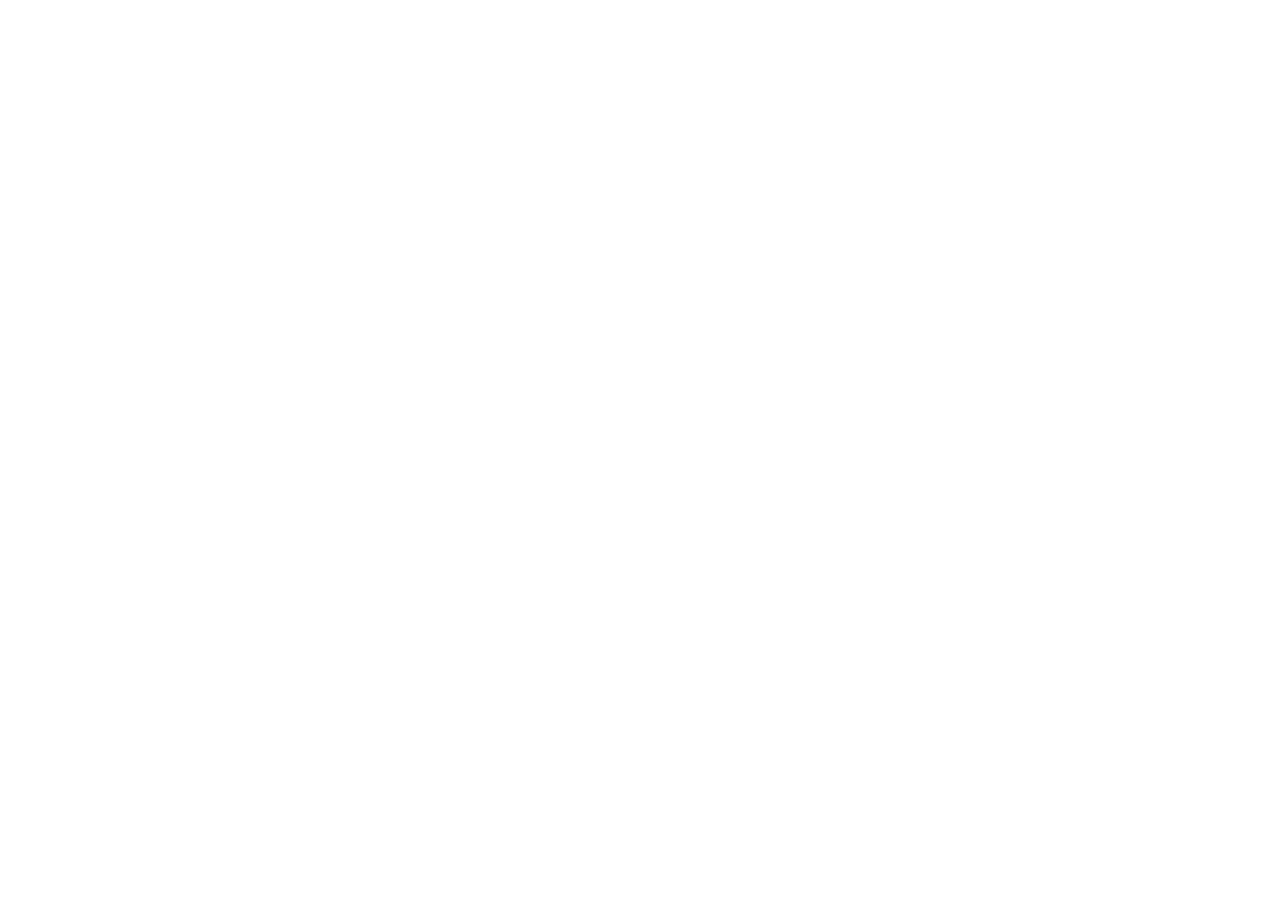
==== index.html @ 05d18ce1 "Inicializando o site" ====
<!DOCTYPE html>
<html lang="pt-br">
<head>
    <meta charset="UTF-8">
    <meta name="viewport" content="width=device-width, initial-scale=1.0">
    <meta name="author" content="Leonardo Mello">
    <link rel="stylesheet" href="style.css">
    <title>Vinheria Agnello</title>
</head>
<body>
    
    <script src="script.js"></script>
</body>
</html>
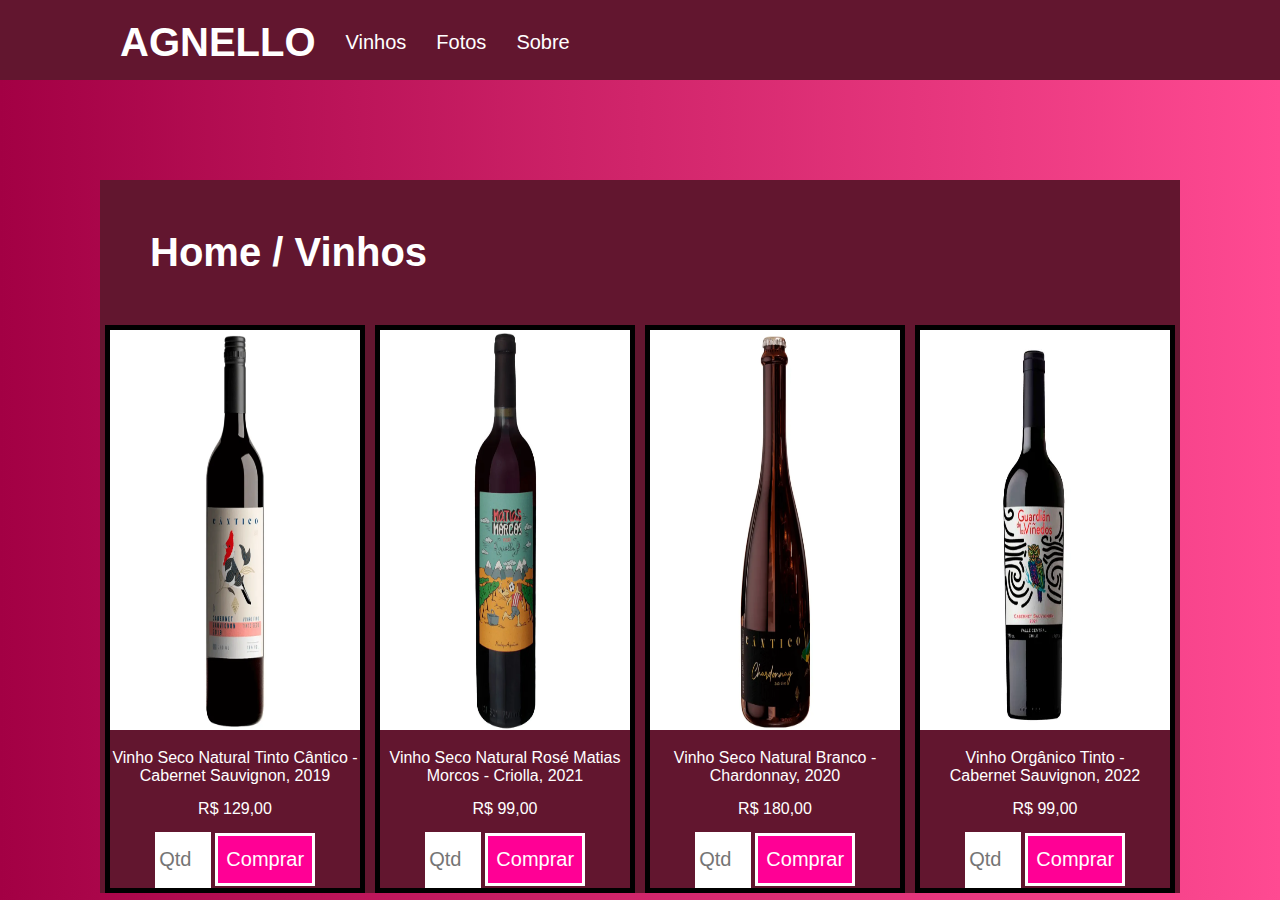
==== commit 3c1285f6: "Finalizando o home" ====
--- a/index.html
+++ b/index.html
@@ -4,11 +4,60 @@
     <meta charset="UTF-8">
     <meta name="viewport" content="width=device-width, initial-scale=1.0">
     <meta name="author" content="Leonardo Mello">
-    <link rel="stylesheet" href="style.css">
+    <link rel="stylesheet" href="style-index.css">
+    <link rel="shortcut icon" href="/favicon/favicon.ico" type="image/x-icon">
     <title>Vinheria Agnello</title>
 </head>
 <body>
-    
+    <footer id="teto">
+        <div class="navbar">
+            <h1>AGNELLO</h1>
+            <a href="">Vinhos</a>
+            <a href="">Fotos</a>
+            <a href="">Sobre</a>
+        </div>
+    </footer>
+    <main id="main">
+        <section>
+            <h1>Home / Vinhos</h1>
+            <div class="Vinhos">
+                <div class="vinho1">
+                    <img src="img/vinho1.webp" alt="Vinho Seco Natural Tinto Cântico - Cabernet Sauvignon, 2019">
+                    <p>Vinho Seco Natural Tinto Cântico - <br>Cabernet Sauvignon, 2019</p>
+                    <p>R$ 129,00</p>
+                    <input type="number" id="qtd-v1" placeholder="Qtd">
+                    <button onclick="btnCompar()">Comprar</button>
+                </div>
+                <div class="vinho2">
+                    <img src="img/vinho2.webp" alt="Vinho Seco Natural Rosé Matias Morcos - Criolla, 2021">
+                    <p>Vinho Seco Natural Rosé Matias<br> Morcos - Criolla, 2021</p>
+                    <p>R$ 99,00</p>
+                    <input type="number" id="qtd-v2" placeholder="Qtd">
+                    <button onclick="btnCompar()">Comprar</button>
+                </div>
+                <div class="vinho3">
+                    <img src="img/vinho3.webp" alt="Vinho Seco Natural Branco Cântico - Chardonnay, 2020">
+                    <p>Vinho Seco Natural Branco - <br>Chardonnay, 2020</p>
+                    <p>R$ 180,00</p>
+                    <input type="number" id="qtd-v3" placeholder="Qtd">
+                    <button onclick="btnCompar()">Comprar</button>
+                </div>
+                <div class="vinho4">
+                    <img src="img/vinho4.webp" alt="Vinho Orgânico Tinto Guardian De Los Vinedos - Cabernet Sauvignon, 2022">
+                    <p>Vinho Orgânico Tinto - <br>Cabernet Sauvignon, 2022</p>
+                    <p>R$ 99,00</p>
+                    <input type="number" id="qtd-v4" placeholder="Qtd">
+                    <button onclick="btnCompar()">Comprar</button>
+                </div>
+            </div>
+        </section>
+        <section class="Fotos">
+            
+        </section>
+        <section class="Sobre">
+            
+        </section>
+    </main>
     <script src="script.js"></script>
 </body>
 </html>--- a/style-index.css
+++ b/style-index.css
@@ -0,0 +1,85 @@
+*{
+    padding: 0;
+    margin: 0;
+    font-family: Arial, Helvetica, sans-serif;
+    color: white;
+}
+body{
+    background-image: linear-gradient(90deg, #a30044, #ff4a92);
+}
+footer{
+    background-color: #62162f;
+    height: 80px;
+}
+footer a{
+    text-decoration: none;
+}
+footer a:hover{
+    text-decoration: underline;
+    color: rgb(172, 172, 172);
+}
+.navbar{
+    padding: 20px;
+    display: flex;
+    gap: 30px;
+    align-items: center;
+    font-size: 20px;
+    margin-left: 100px;
+}
+#main{
+    max-width: 100%;
+    margin-top: 100px;
+    margin-left: 100px;
+    margin-right: 100px;
+    background-color: #62162f;
+}
+#main h1{
+    font-size: 40px;
+    padding: 50px;
+}
+#main img{
+    width: 250px;
+    height: 400px;
+}
+.Vinhos{
+    display: flex;
+    justify-content: space-around;
+    text-align: center;
+}
+.Vinhos button{
+    background-color: rgb(255, 0, 149);
+    height: 53px;
+    width: 100px;
+    margin-top: 15px;
+    font-size: 20px;
+    border: solid white;
+}
+.Vinhos button:hover{
+    background-color: rgb(172, 172, 172);
+}
+.Vinhos input{
+    text-align: center;
+    height: 50px;
+    width: 50px;
+    color: black;
+    font-size: 20px;
+    border: solid white;
+}
+.Vinhos p{
+    margin-top: 15px;
+}
+.vinho1{
+    border: solid black 5px;
+}
+.vinho2{
+    border: solid black 5px;
+}
+
+.vinho3{
+    border: solid black 5px;
+}
+
+.vinho4{
+    border: solid black 5px;
+}
+
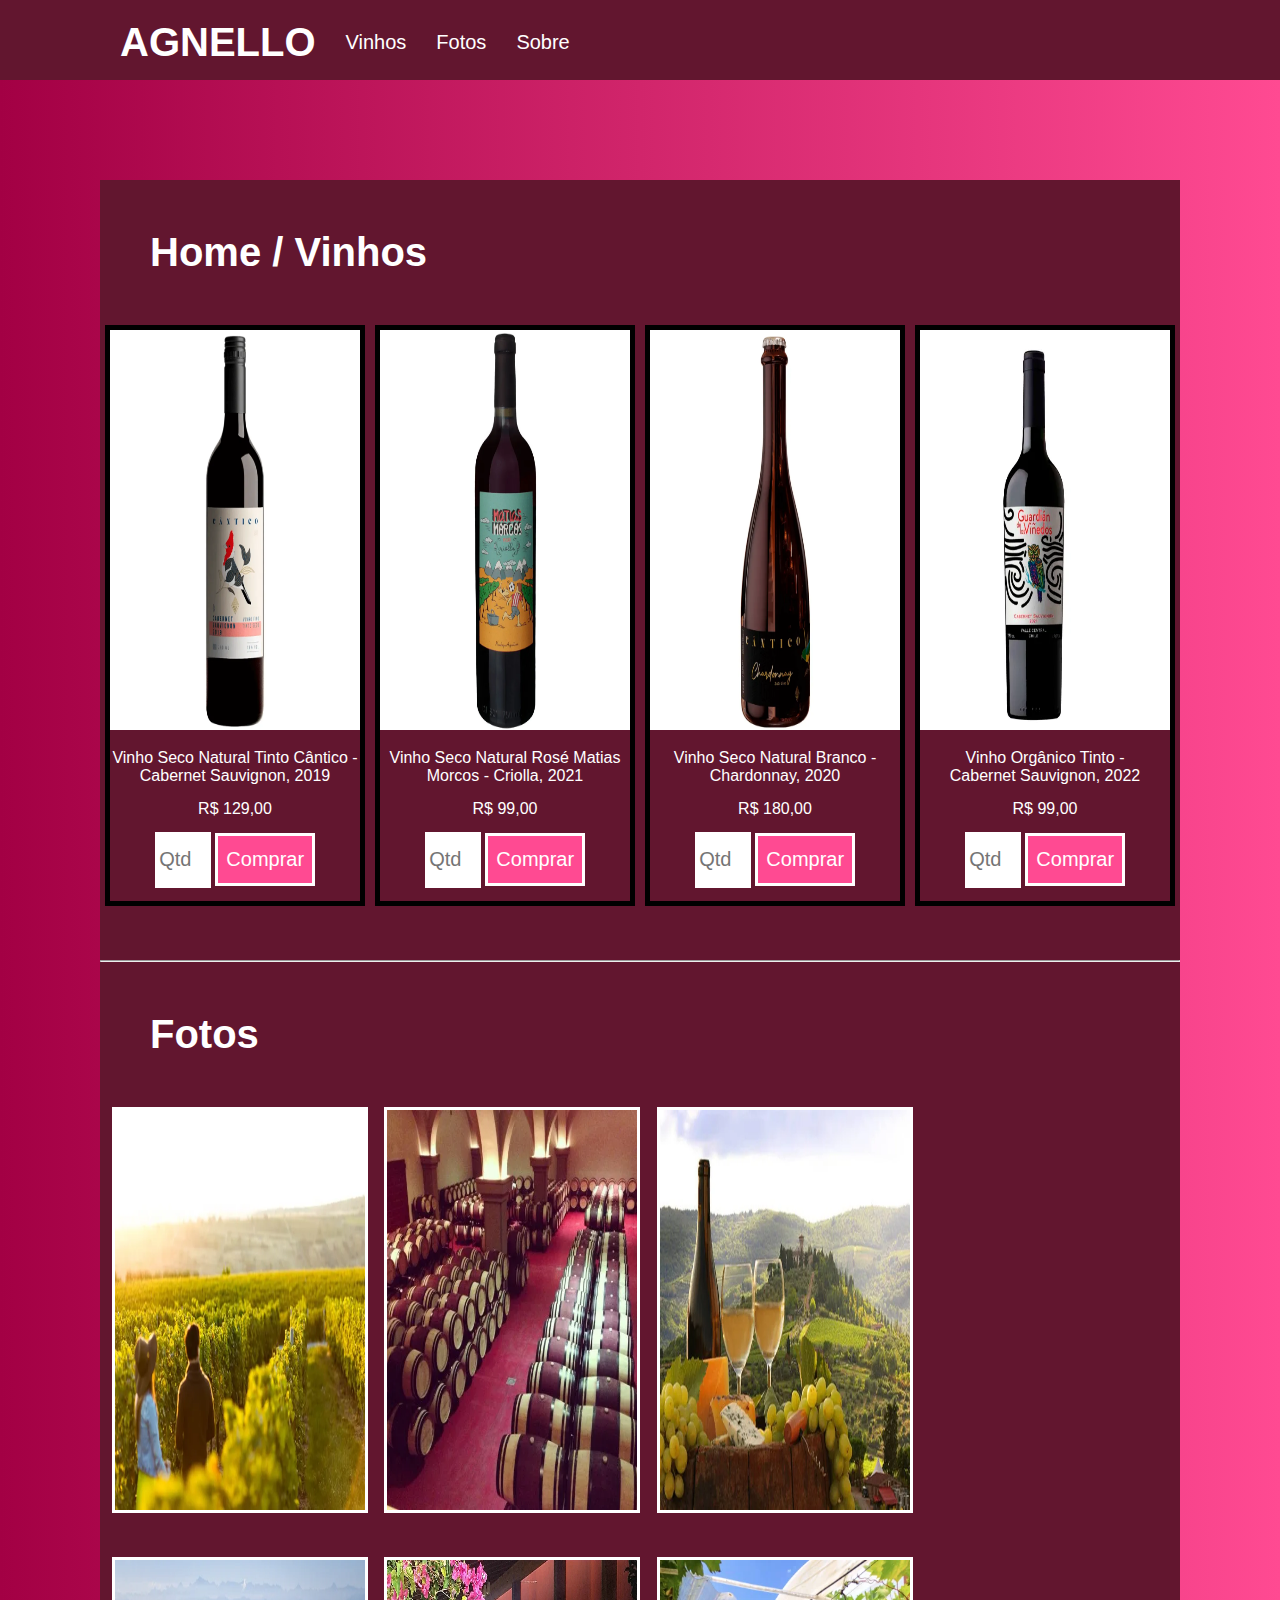
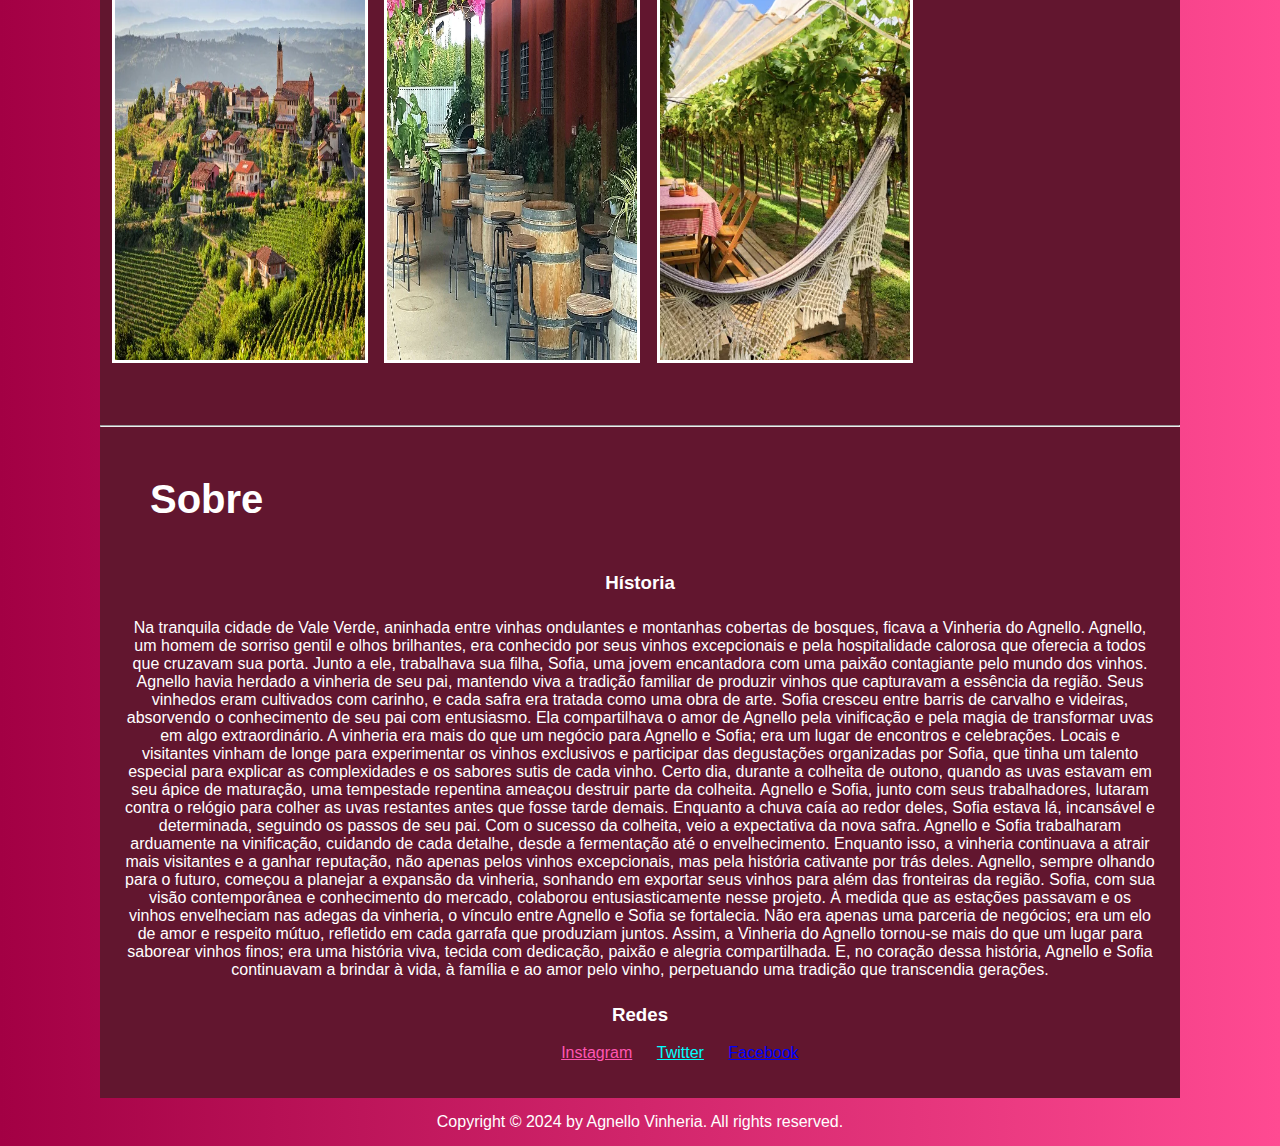
==== commit 4a7c8aac: "Finalizando todo o site, só falta o js" ====
--- a/index.html
+++ b/index.html
@@ -12,13 +12,13 @@
     <footer id="teto">
         <div class="navbar">
             <h1>AGNELLO</h1>
-            <a href="">Vinhos</a>
-            <a href="">Fotos</a>
-            <a href="">Sobre</a>
+            <a href="#Vinhos">Vinhos</a>
+            <a href="#Fotos">Fotos</a>
+            <a href="#Sobre">Sobre</a>
         </div>
     </footer>
     <main id="main">
-        <section>
+        <section id="Vinhos">
             <h1>Home / Vinhos</h1>
             <div class="Vinhos">
                 <div class="vinho1">
@@ -51,13 +51,48 @@
                 </div>
             </div>
         </section>
-        <section class="Fotos">
-            
+        <br><br><br>
+        <hr>
+        <section id="Fotos">
+            <h1>Fotos</h1>
+            <img src="img/lugar1.webp" alt="">
+            <img src="img/lugar2.webp" alt="">
+            <img src="img/lugar3.webp" alt="">
+            <img src="img/lugar4.webp" alt="">
+            <img src="img/lugar5.webp" alt="">
+            <img src="img/lugar6.webp" alt="">
         </section>
-        <section class="Sobre">
-            
+        <br>
+        <hr>
+        <section id="Sobre">
+            <h1>Sobre</h1>
+            <h3 style="text-align: center;">Hístoria</h3>
+            <p style="text-align: center; padding: 25px;">Na tranquila cidade de Vale Verde, aninhada entre vinhas ondulantes e montanhas cobertas de bosques, ficava a Vinheria do Agnello. Agnello, um homem de sorriso gentil e olhos brilhantes, era conhecido por seus vinhos excepcionais e pela hospitalidade calorosa que oferecia a todos que cruzavam sua porta. Junto a ele, trabalhava sua filha, Sofia, uma jovem encantadora com uma paixão contagiante pelo mundo dos vinhos.
+
+            Agnello havia herdado a vinheria de seu pai, mantendo viva a tradição familiar de produzir vinhos que capturavam a essência da região. Seus vinhedos eram cultivados com carinho, e cada safra era tratada como uma obra de arte. Sofia cresceu entre barris de carvalho e videiras, absorvendo o conhecimento de seu pai com entusiasmo. Ela compartilhava o amor de Agnello pela vinificação e pela magia de transformar uvas em algo extraordinário.
+                
+            A vinheria era mais do que um negócio para Agnello e Sofia; era um lugar de encontros e celebrações. Locais e visitantes vinham de longe para experimentar os vinhos exclusivos e participar das degustações organizadas por Sofia, que tinha um talento especial para explicar as complexidades e os sabores sutis de cada vinho.
+                
+            Certo dia, durante a colheita de outono, quando as uvas estavam em seu ápice de maturação, uma tempestade repentina ameaçou destruir parte da colheita. Agnello e Sofia, junto com seus trabalhadores, lutaram contra o relógio para colher as uvas restantes antes que fosse tarde demais. Enquanto a chuva caía ao redor deles, Sofia estava lá, incansável e determinada, seguindo os passos de seu pai.
+                
+            Com o sucesso da colheita, veio a expectativa da nova safra. Agnello e Sofia trabalharam arduamente na vinificação, cuidando de cada detalhe, desde a fermentação até o envelhecimento. Enquanto isso, a vinheria continuava a atrair mais visitantes e a ganhar reputação, não apenas pelos vinhos excepcionais, mas pela história cativante por trás deles.
+                
+            Agnello, sempre olhando para o futuro, começou a planejar a expansão da vinheria, sonhando em exportar seus vinhos para além das fronteiras da região. Sofia, com sua visão contemporânea e conhecimento do mercado, colaborou entusiasticamente nesse projeto.
+                
+            À medida que as estações passavam e os vinhos envelheciam nas adegas da vinheria, o vínculo entre Agnello e Sofia se fortalecia. Não era apenas uma parceria de negócios; era um elo de amor e respeito mútuo, refletido em cada garrafa que produziam juntos.
+                
+            Assim, a Vinheria do Agnello tornou-se mais do que um lugar para saborear vinhos finos; era uma história viva, tecida com dedicação, paixão e alegria compartilhada. E, no coração dessa história, Agnello e Sofia continuavam a brindar à vida, à família e ao amor pelo vinho, perpetuando uma tradição que transcendia gerações.</p>
+            <h3 style="text-align: center;">Redes</h3>
+            <br>
+            <a href="#" style="margin-left: 42.7%; color: rgb(255, 85, 178);">Instagram</a>
+            <a href="#" style="margin-left: 20px; color: cyan;">Twitter</a>
+            <a href="#" style="margin-left: 20px; color: blue;">Facebook</a>
+            <br><br><br>
         </section>
     </main>
+    <div class="rodape">
+        <p style="text-align: center; padding: 15px;">Copyright © 2024 by Agnello Vinheria. All rights reserved.</p>
+    </div>
     <script src="script.js"></script>
 </body>
 </html>--- a/style-index.css
+++ b/style-index.css
@@ -47,12 +47,13 @@
     text-align: center;
 }
 .Vinhos button{
-    background-color: rgb(255, 0, 149);
+    background-color: #ff4a92;
     height: 53px;
     width: 100px;
     margin-top: 15px;
     font-size: 20px;
     border: solid white;
+    margin-bottom: 15px;
 }
 .Vinhos button:hover{
     background-color: rgb(172, 172, 172);
@@ -82,4 +83,11 @@
 .vinho4{
     border: solid black 5px;
 }
-
+#Fotos img{
+    margin-left: 12px;
+    margin-bottom: 40px;
+    border: solid white;
+}
+.rodape{
+    background-image: linear-gradient(90deg, #a30044, #ff4a92)
+}
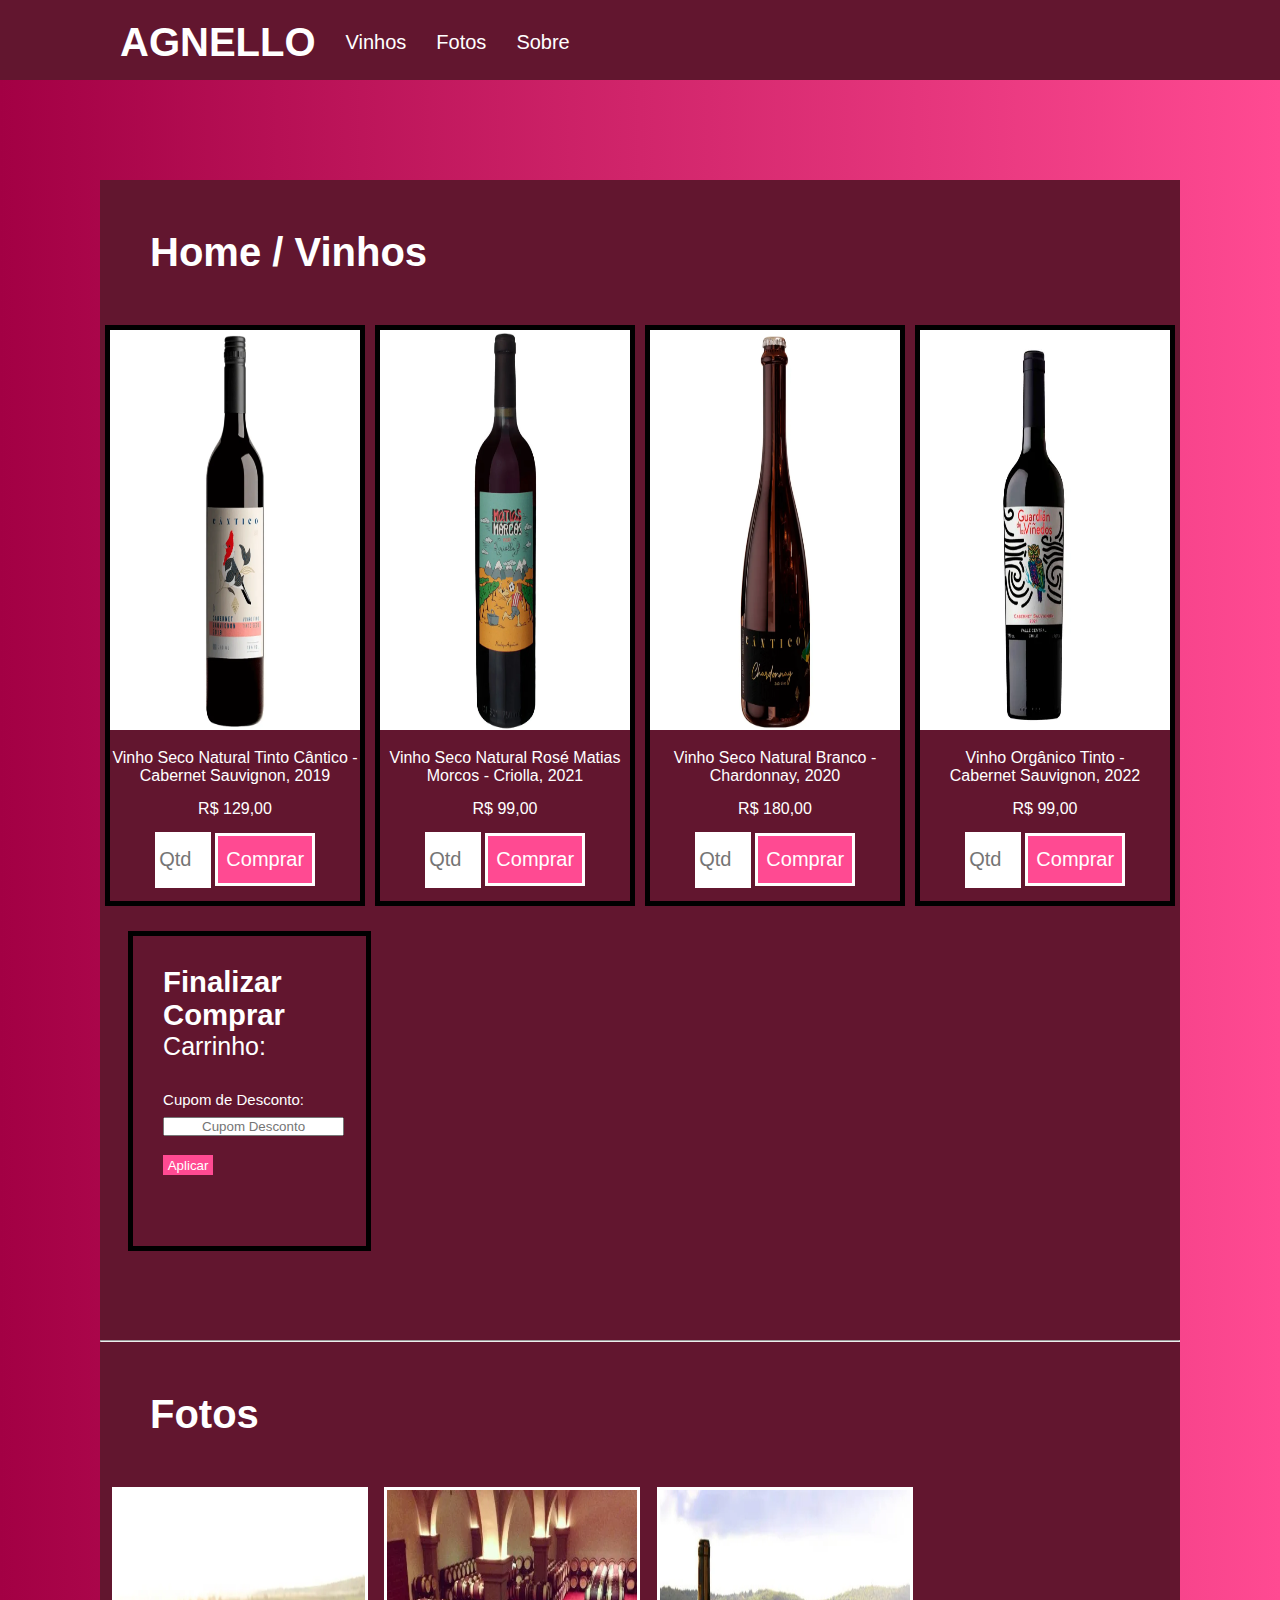
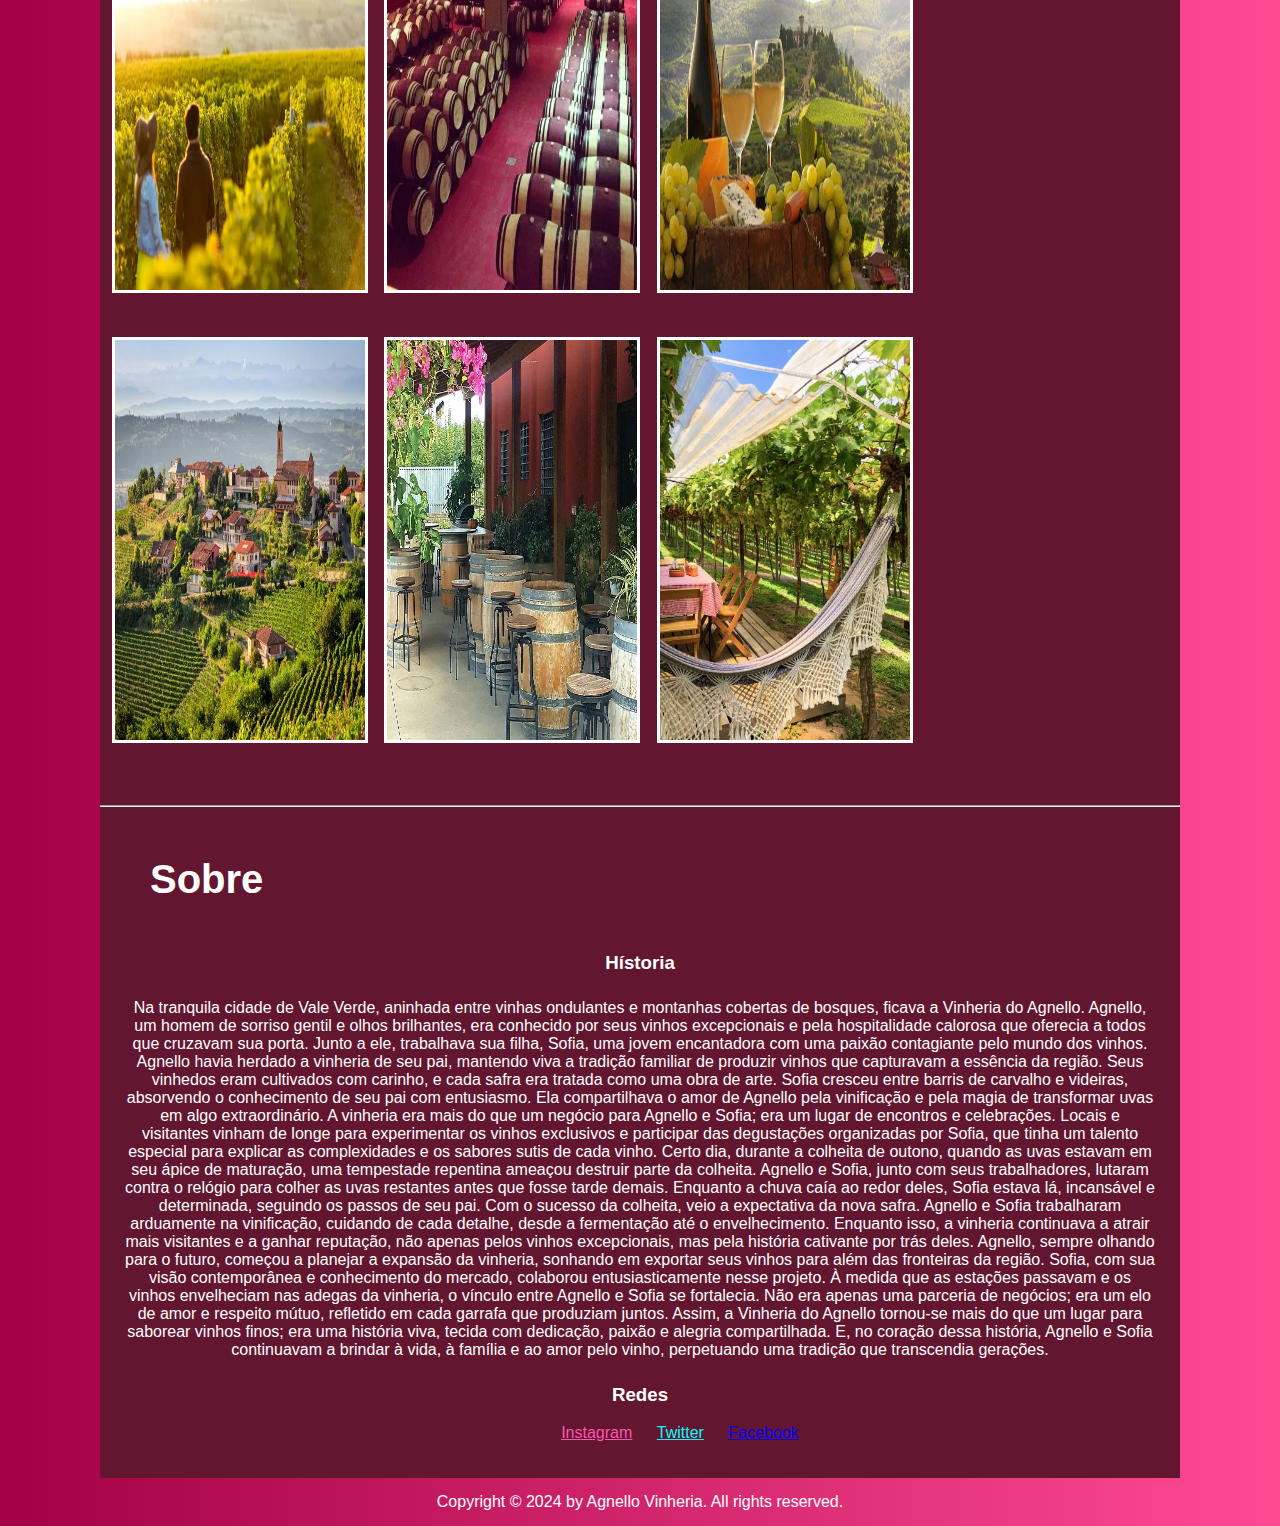
==== commit 55a5e5f5: "Finalizando a maioria do JS porem ainda não terminado" ====
--- a/index.html
+++ b/index.html
@@ -26,31 +26,43 @@
                     <p>Vinho Seco Natural Tinto Cântico - <br>Cabernet Sauvignon, 2019</p>
                     <p>R$ 129,00</p>
                     <input type="number" id="qtd-v1" placeholder="Qtd">
-                    <button onclick="btnCompar()">Comprar</button>
+                    <button onclick="btnCompar1()">Comprar</button>
                 </div>
                 <div class="vinho2">
                     <img src="img/vinho2.webp" alt="Vinho Seco Natural Rosé Matias Morcos - Criolla, 2021">
                     <p>Vinho Seco Natural Rosé Matias<br> Morcos - Criolla, 2021</p>
                     <p>R$ 99,00</p>
                     <input type="number" id="qtd-v2" placeholder="Qtd">
-                    <button onclick="btnCompar()">Comprar</button>
+                    <button onclick="btnCompar2()">Comprar</button>
                 </div>
                 <div class="vinho3">
                     <img src="img/vinho3.webp" alt="Vinho Seco Natural Branco Cântico - Chardonnay, 2020">
                     <p>Vinho Seco Natural Branco - <br>Chardonnay, 2020</p>
                     <p>R$ 180,00</p>
                     <input type="number" id="qtd-v3" placeholder="Qtd">
-                    <button onclick="btnCompar()">Comprar</button>
+                    <button onclick="btnCompar3()">Comprar</button>
                 </div>
                 <div class="vinho4">
                     <img src="img/vinho4.webp" alt="Vinho Orgânico Tinto Guardian De Los Vinedos - Cabernet Sauvignon, 2022">
                     <p>Vinho Orgânico Tinto - <br>Cabernet Sauvignon, 2022</p>
                     <p>R$ 99,00</p>
                     <input type="number" id="qtd-v4" placeholder="Qtd">
-                    <button onclick="btnCompar()">Comprar</button>
-                </div>
+                    <button onclick="btnCompar4()">Comprar</button>
+                </div> 
             </div>
         </section>
+        <div class="carrinho">
+            <h3>Finalizar Comprar</h3>
+            <p>Carrinho:</p>
+            <p id="lista1" style="font-size: 15px;"></p>
+            <p id="lista2" style="font-size: 15px;"></p>
+            <p id="lista3" style="font-size: 15px;"></p>
+            <p id="lista4" style="font-size: 15px;"></p>
+            <p id="carrinho" style="margin-top: 30px;"></p>
+            <p style="font-size: 15px;">Cupom de Desconto:</p>
+            <input type="text" id="desconto" placeholder="Cupom Desconto" style="text-align: center; color: black;">
+            <button style="margin-top: 18px; background-color: #ff4a92; border: none; width: 50px; height: 20px;" onclick="btnDesconto()">Aplicar</button>
+        </div>
         <br><br><br>
         <hr>
         <section id="Fotos">
@@ -68,19 +80,12 @@
             <h1>Sobre</h1>
             <h3 style="text-align: center;">Hístoria</h3>
             <p style="text-align: center; padding: 25px;">Na tranquila cidade de Vale Verde, aninhada entre vinhas ondulantes e montanhas cobertas de bosques, ficava a Vinheria do Agnello. Agnello, um homem de sorriso gentil e olhos brilhantes, era conhecido por seus vinhos excepcionais e pela hospitalidade calorosa que oferecia a todos que cruzavam sua porta. Junto a ele, trabalhava sua filha, Sofia, uma jovem encantadora com uma paixão contagiante pelo mundo dos vinhos.
-
             Agnello havia herdado a vinheria de seu pai, mantendo viva a tradição familiar de produzir vinhos que capturavam a essência da região. Seus vinhedos eram cultivados com carinho, e cada safra era tratada como uma obra de arte. Sofia cresceu entre barris de carvalho e videiras, absorvendo o conhecimento de seu pai com entusiasmo. Ela compartilhava o amor de Agnello pela vinificação e pela magia de transformar uvas em algo extraordinário.
-                
-            A vinheria era mais do que um negócio para Agnello e Sofia; era um lugar de encontros e celebrações. Locais e visitantes vinham de longe para experimentar os vinhos exclusivos e participar das degustações organizadas por Sofia, que tinha um talento especial para explicar as complexidades e os sabores sutis de cada vinho.
-                
-            Certo dia, durante a colheita de outono, quando as uvas estavam em seu ápice de maturação, uma tempestade repentina ameaçou destruir parte da colheita. Agnello e Sofia, junto com seus trabalhadores, lutaram contra o relógio para colher as uvas restantes antes que fosse tarde demais. Enquanto a chuva caía ao redor deles, Sofia estava lá, incansável e determinada, seguindo os passos de seu pai.
-                
-            Com o sucesso da colheita, veio a expectativa da nova safra. Agnello e Sofia trabalharam arduamente na vinificação, cuidando de cada detalhe, desde a fermentação até o envelhecimento. Enquanto isso, a vinheria continuava a atrair mais visitantes e a ganhar reputação, não apenas pelos vinhos excepcionais, mas pela história cativante por trás deles.
-                
-            Agnello, sempre olhando para o futuro, começou a planejar a expansão da vinheria, sonhando em exportar seus vinhos para além das fronteiras da região. Sofia, com sua visão contemporânea e conhecimento do mercado, colaborou entusiasticamente nesse projeto.
-                
-            À medida que as estações passavam e os vinhos envelheciam nas adegas da vinheria, o vínculo entre Agnello e Sofia se fortalecia. Não era apenas uma parceria de negócios; era um elo de amor e respeito mútuo, refletido em cada garrafa que produziam juntos.
-                
+            A vinheria era mais do que um negócio para Agnello e Sofia; era um lugar de encontros e celebrações. Locais e visitantes vinham de longe para experimentar os vinhos exclusivos e participar das degustações organizadas por Sofia, que tinha um talento especial para explicar as complexidades e os sabores sutis de cada vinho.  
+            Certo dia, durante a colheita de outono, quando as uvas estavam em seu ápice de maturação, uma tempestade repentina ameaçou destruir parte da colheita. Agnello e Sofia, junto com seus trabalhadores, lutaram contra o relógio para colher as uvas restantes antes que fosse tarde demais. Enquanto a chuva caía ao redor deles, Sofia estava lá, incansável e determinada, seguindo os passos de seu pai. 
+            Com o sucesso da colheita, veio a expectativa da nova safra. Agnello e Sofia trabalharam arduamente na vinificação, cuidando de cada detalhe, desde a fermentação até o envelhecimento. Enquanto isso, a vinheria continuava a atrair mais visitantes e a ganhar reputação, não apenas pelos vinhos excepcionais, mas pela história cativante por trás deles.  
+            Agnello, sempre olhando para o futuro, começou a planejar a expansão da vinheria, sonhando em exportar seus vinhos para além das fronteiras da região. Sofia, com sua visão contemporânea e conhecimento do mercado, colaborou entusiasticamente nesse projeto.  
+            À medida que as estações passavam e os vinhos envelheciam nas adegas da vinheria, o vínculo entre Agnello e Sofia se fortalecia. Não era apenas uma parceria de negócios; era um elo de amor e respeito mútuo, refletido em cada garrafa que produziam juntos.  
             Assim, a Vinheria do Agnello tornou-se mais do que um lugar para saborear vinhos finos; era uma história viva, tecida com dedicação, paixão e alegria compartilhada. E, no coração dessa história, Agnello e Sofia continuavam a brindar à vida, à família e ao amor pelo vinho, perpetuando uma tradição que transcendia gerações.</p>
             <h3 style="text-align: center;">Redes</h3>
             <br>
--- a/style-index.css
+++ b/style-index.css
@@ -91,3 +91,14 @@
 .rodape{
     background-image: linear-gradient(90deg, #a30044, #ff4a92)
 }
+.carrinho{
+    padding: 30px;
+    margin-left: 2.6%;
+    font-size: 25px;
+    margin-bottom: 35px;
+    border: solid black;
+    margin-top: 25px;
+    max-width: 16%;
+    border-width: 5px;
+    height: 250px;
+}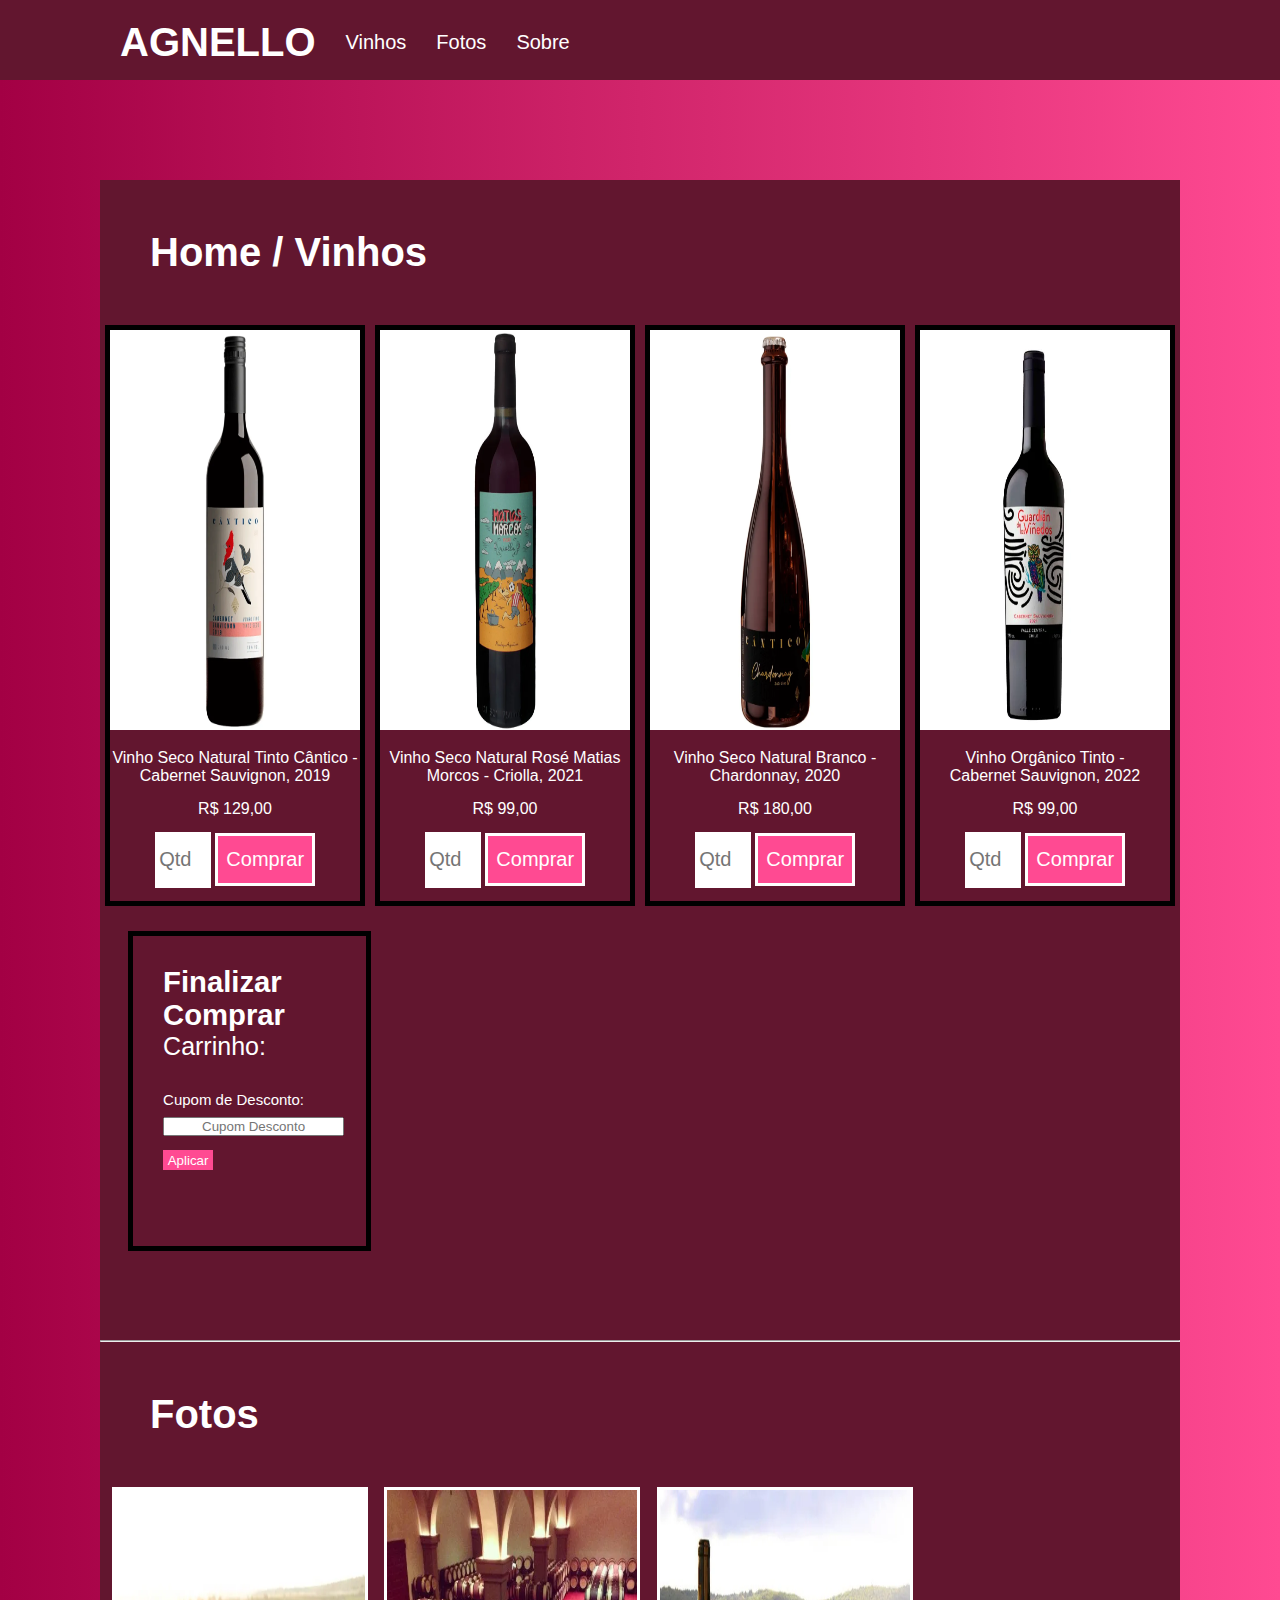
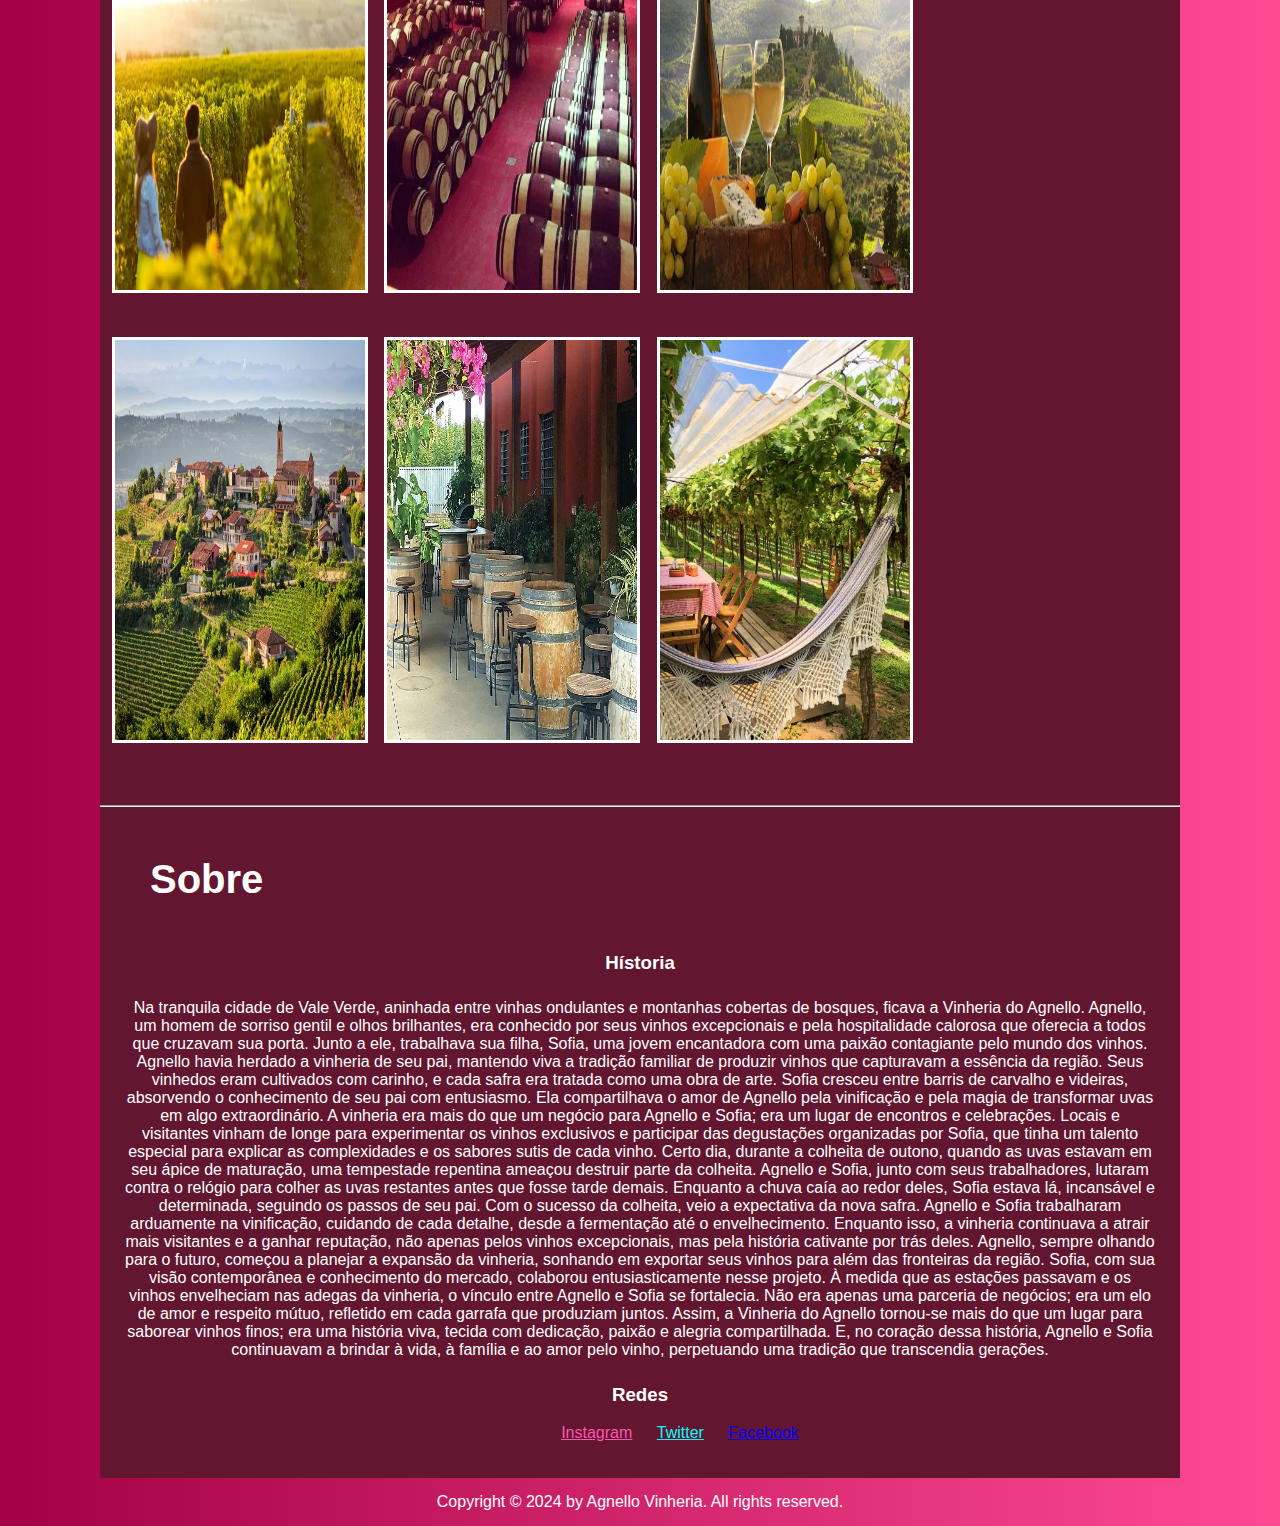
==== commit 3acd94a4: "Cupom de desconto finalizado" ====
--- a/index.html
+++ b/index.html
@@ -61,7 +61,8 @@
             <p id="carrinho" style="margin-top: 30px;"></p>
             <p style="font-size: 15px;">Cupom de Desconto:</p>
             <input type="text" id="desconto" placeholder="Cupom Desconto" style="text-align: center; color: black;">
-            <button style="margin-top: 18px; background-color: #ff4a92; border: none; width: 50px; height: 20px;" onclick="btnDesconto()">Aplicar</button>
+            <button style="margin-top: 13px; background-color: #ff4a92; border: none; width: 50px; height: 20px;" onclick="btnDesconto()">Aplicar</button>
+            <p id="msgCupom" style="font-size: 15px; color: #ff4a92;"></p>
         </div>
         <br><br><br>
         <hr>
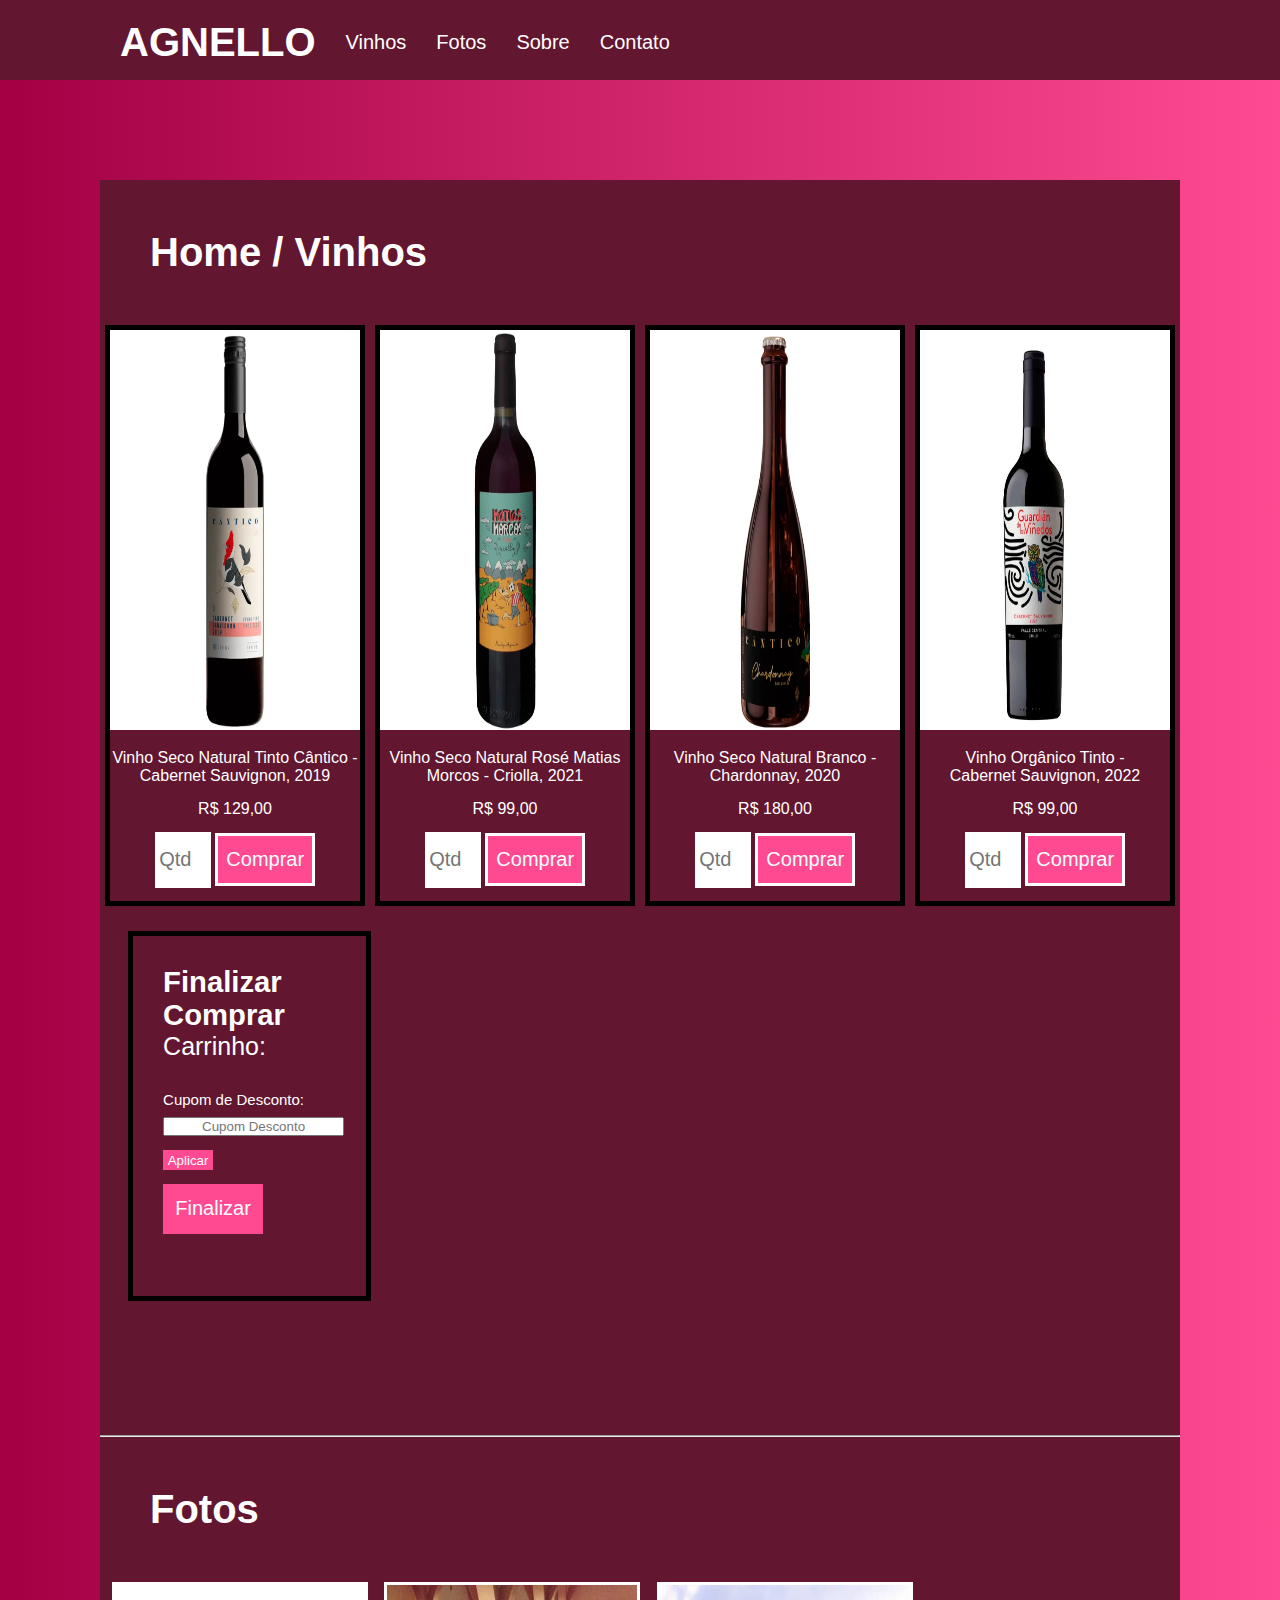
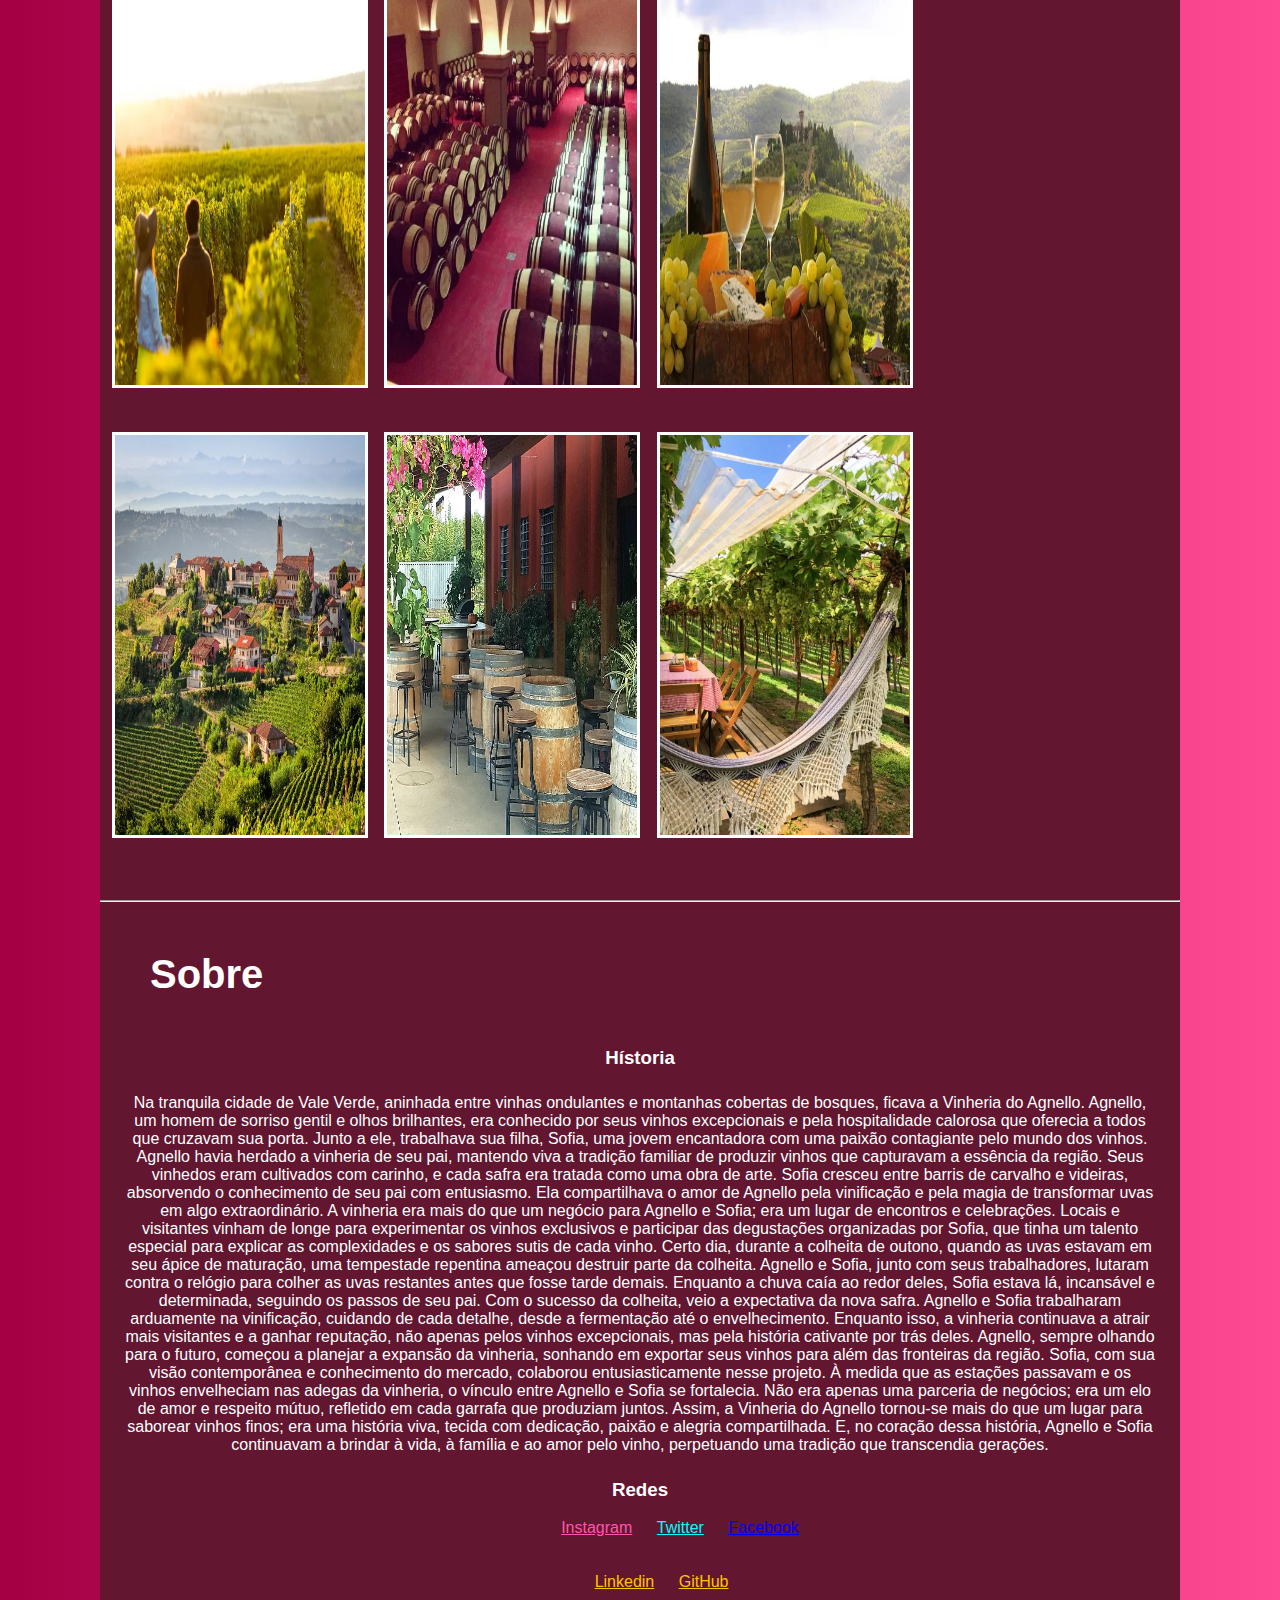
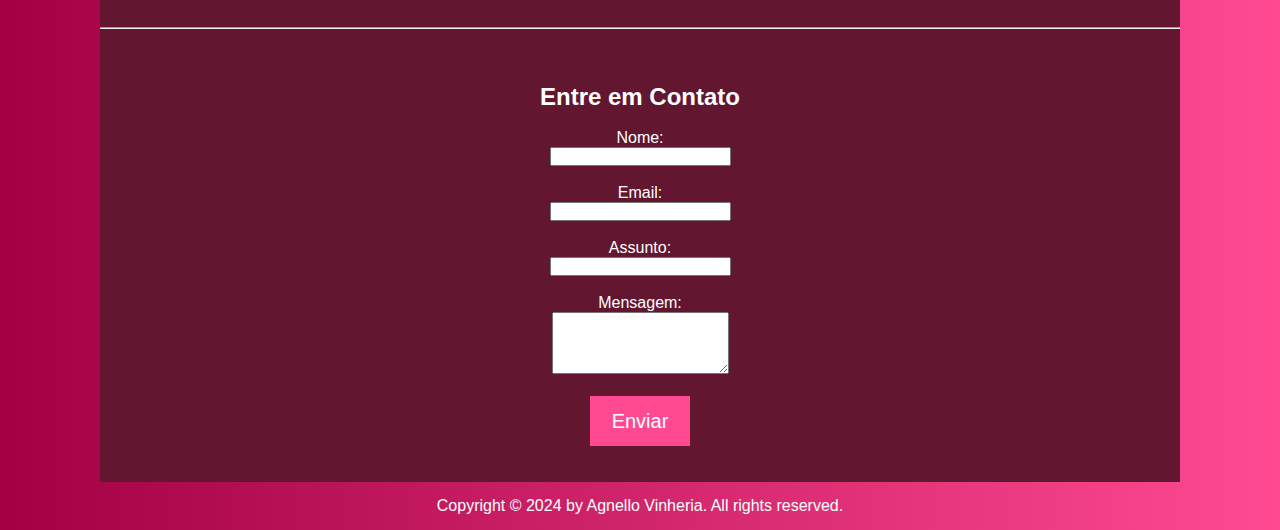
==== commit 15317418: "Site Finalizado" ====
--- a/index.html
+++ b/index.html
@@ -15,6 +15,7 @@
             <a href="#Vinhos">Vinhos</a>
             <a href="#Fotos">Fotos</a>
             <a href="#Sobre">Sobre</a>
+            <a href="#contato">Contato</a>
         </div>
     </footer>
     <main id="main">
@@ -63,17 +64,18 @@
             <input type="text" id="desconto" placeholder="Cupom Desconto" style="text-align: center; color: black;">
             <button style="margin-top: 13px; background-color: #ff4a92; border: none; width: 50px; height: 20px;" onclick="btnDesconto()">Aplicar</button>
             <p id="msgCupom" style="font-size: 15px; color: #ff4a92;"></p>
+            <button style="margin-top: 13px; background-color: #ff4a92; border: none; width: 100px; height: 50px; font-size: 20px;" onclick="btnFinalizar()">Finalizar</button>
         </div>
         <br><br><br>
         <hr>
         <section id="Fotos">
             <h1>Fotos</h1>
-            <img src="img/lugar1.webp" alt="">
-            <img src="img/lugar2.webp" alt="">
-            <img src="img/lugar3.webp" alt="">
-            <img src="img/lugar4.webp" alt="">
-            <img src="img/lugar5.webp" alt="">
-            <img src="img/lugar6.webp" alt="">
+            <img src="img/lugar1.webp" alt="paisagem1">
+            <img src="img/lugar2.webp" alt="paisagem2">
+            <img src="img/lugar3.webp" alt="paisagem3">
+            <img src="img/lugar4.webp" alt="paisagem4">
+            <img src="img/lugar5.webp" alt="paisagem5">
+            <img src="img/lugar6.webp" alt="paisagem6">
         </section>
         <br>
         <hr>
@@ -94,6 +96,27 @@
             <a href="#" style="margin-left: 20px; color: cyan;">Twitter</a>
             <a href="#" style="margin-left: 20px; color: blue;">Facebook</a>
             <br><br><br>
+            <a href="https://www.linkedin.com/in/leocorreamello/" style="margin-left: 45.8%; color: rgb(255, 196, 0);" target="_blank">Linkedin</a>
+            <a href="https://github.com/leocorreamello" style="margin-left: 20px; color: rgb(255, 196, 0);" target="_blank">GitHub</a>
+            <br><br><br>
+            <hr>
+            <div id="contato">
+                <br><br><br>
+                <h2>Entre em Contato</h2>
+                <br>
+                <form action="/submit-form" method="post">
+                <label for="nome">Nome:</label><br>
+                <input type="text" id="nome" name="nome" required><br><br>
+                <label for="email">Email:</label><br>
+                <input type="email" id="email" name="email" required><br><br>
+                <label for="assunto">Assunto:</label><br>
+                <input type="text" id="assunto" name="assunto" required><br><br>
+                <label for="mensagem">Mensagem:</label><br>
+                <textarea style="color: black;" id="mensagem" name="mensagem" rows="4" required></textarea><br><br>
+                <input onclick="btnEnviarForm()" type="button" value="Enviar" style="height: 50px; width: 100px; font-size: 20px; background-color: #ff4a92; border: none; color: white;">
+                <br><br><br>
+            </div>
+    </form>
         </section>
     </main>
     <div class="rodape">
--- a/style-index.css
+++ b/style-index.css
@@ -95,10 +95,17 @@
     padding: 30px;
     margin-left: 2.6%;
     font-size: 25px;
-    margin-bottom: 35px;
+    margin-bottom: 80px;
     border: solid black;
     margin-top: 25px;
     max-width: 16%;
     border-width: 5px;
-    height: 250px;
+    height: 300px;
+}
+#contato{
+    text-align: center;
+    
+}
+#contato input{
+    color: black;
 }